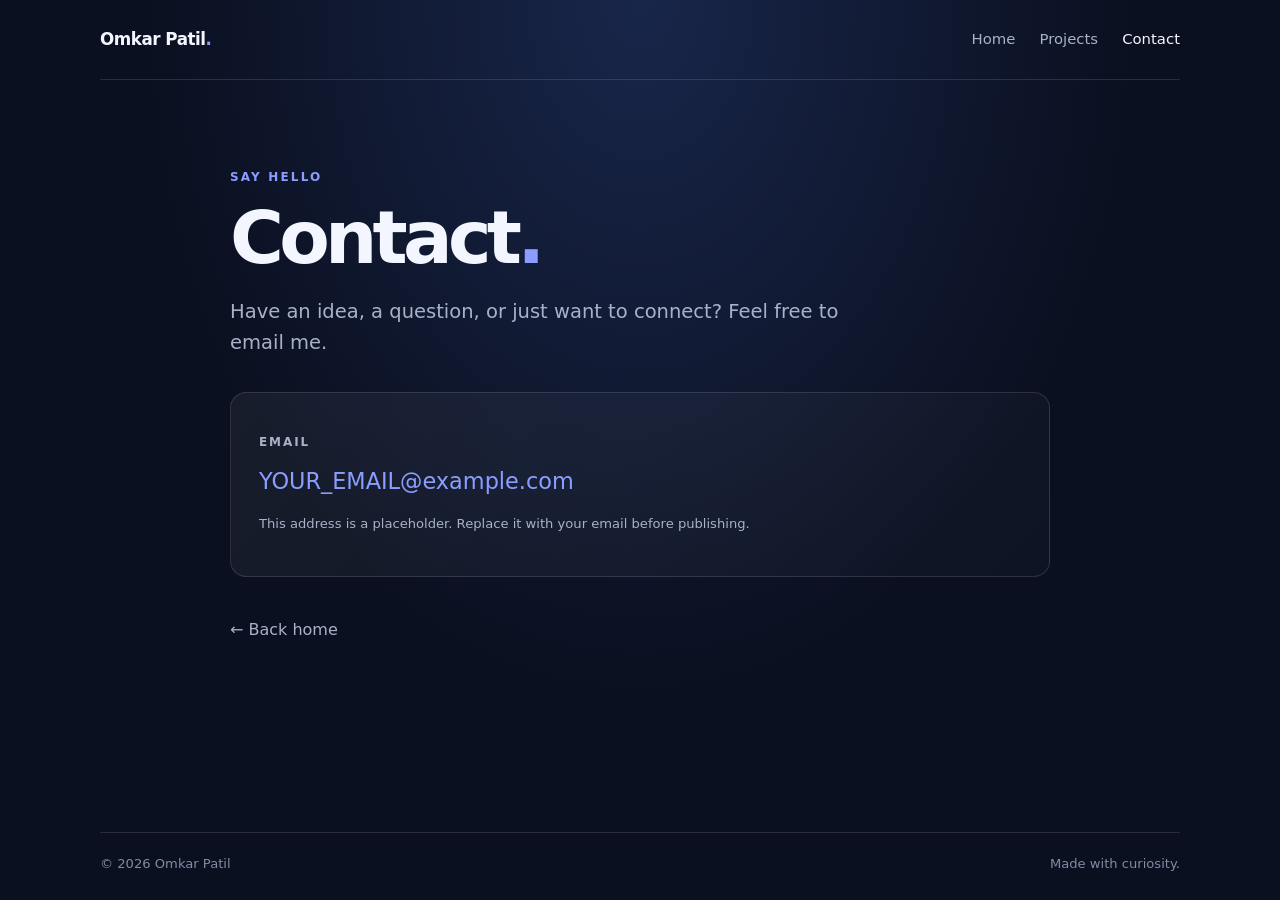
==== contact.html @ 69654e65 "First commit to website added contact, projects, index and style" ====
<!doctype html>
<html lang="en">
<head>
  <meta charset="utf-8">
  <meta name="viewport" content="width=device-width, initial-scale=1">
  <meta name="description" content="Contact Omkar Patil.">
  <title>Contact | Omkar Patil</title>
  <link rel="stylesheet" href="style.css">
</head>
<body>
  <header class="site-header">
    <a class="brand" href="index.html">Omkar Patil<span>.</span></a>
    <nav aria-label="Main navigation">
      <a href="index.html">Home</a>
      <a href="projects.html">Projects</a>
      <a class="active" href="contact.html">Contact</a>
    </nav>
  </header>

  <main class="page">
    <p class="eyebrow">SAY HELLO</p>
    <h1>Contact<span>.</span></h1>
    <p class="intro">Have an idea, a question, or just want to connect? Feel free to email me.</p>
    <section class="contact-card">
      <p class="label">EMAIL</p>
      <!-- Replace the placeholder below with your email address in both the href and visible text. -->
      <a class="email-link" href="mailto:YOUR_EMAIL@example.com">YOUR_EMAIL@example.com</a>
      <p class="small">This address is a placeholder. Replace it with your email before publishing.</p>
    </section>
    <a class="text-link" href="index.html">← Back home</a>
  </main>

  <footer><span>© 2026 Omkar Patil</span><span>Made with curiosity.</span></footer>
</body>
</html>
---- style.css ----
:root {
  color-scheme: dark;
  --bg: #0b1020;
  --panel: #111a2d;
  --text: #f3f6ff;
  --muted: #a7b2c8;
  --accent: #8b9dff;
  --line: rgba(255,255,255,.12);
}
* { box-sizing: border-box; }
html { min-height: 100%; }
body {
  margin: 0;
  min-height: 100vh;
  display: flex;
  flex-direction: column;
  background: radial-gradient(ellipse at 50% 0%, #18264a 0%, var(--bg) 54%);
  color: var(--text);
  font-family: Inter, ui-sans-serif, system-ui, -apple-system, BlinkMacSystemFont, "Segoe UI", sans-serif;
  line-height: 1.6;
}
a { color: inherit; text-decoration: none; }
.site-header {
  width: min(1080px, calc(100% - 40px));
  margin: 0 auto;
  padding: 26px 0;
  display: flex;
  justify-content: space-between;
  align-items: center;
  gap: 24px;
  border-bottom: 1px solid var(--line);
}
.brand { font-size: 1.05rem; font-weight: 750; letter-spacing: -.03em; }
.brand span, h1 span { color: var(--accent); }
nav { display: flex; gap: 24px; }
nav a { color: var(--muted); font-size: .93rem; transition: color .2s; }
nav a:hover, nav a.active { color: var(--text); }
.hero {
  width: min(820px, calc(100% - 40px));
  margin: auto;
  padding: 100px 0 110px;
}
.eyebrow { color: var(--accent); font-size: .75rem; font-weight: 750; letter-spacing: .18em; }
h1 { margin: 12px 0 18px; font-size: clamp(2.8rem, 8vw, 5.4rem); line-height: 1.05; letter-spacing: -.065em; }
.intro { max-width: 650px; color: var(--muted); font-size: clamp(1.05rem, 2.3vw, 1.22rem); }
.actions { display: flex; flex-wrap: wrap; gap: 12px; margin-top: 30px; }
.button { display: inline-flex; align-items: center; gap: 12px; padding: 12px 18px; border-radius: 10px; font-weight: 650; font-size: .93rem; }
.primary { color: #0b1020; background: var(--accent); }
.primary:hover { filter: brightness(1.08); }
.secondary { border: 1px solid var(--line); background: rgba(255,255,255,.03); }
.secondary:hover { background: rgba(255,255,255,.08); }
.note { margin-top: 54px; color: #7f8ba4; font-size: .88rem; }
.page { width: min(820px, calc(100% - 40px)); margin: 0 auto; padding: 76px 0 100px; flex: 1; }
.page h1 { font-size: clamp(2.7rem, 7vw, 4.6rem); }
.project-card, .contact-card {
  margin: 34px 0 28px;
  padding: 28px;
  border: 1px solid var(--line);
  border-radius: 16px;
  background: linear-gradient(135deg, rgba(255,255,255,.055), rgba(255,255,255,.02));
}
.status { display: flex; align-items: center; gap: 9px; color: #b9c4da; font-size: .82rem; }
.status-dot { width: 8px; height: 8px; border-radius: 50%; background: #f3c969; box-shadow: 0 0 12px rgba(243,201,105,.35); }
h2 { margin: 16px 0 8px; font-size: 1.4rem; letter-spacing: -.025em; }
.project-card p, .small { color: var(--muted); }
.label { color: var(--muted); font-size: .75rem; letter-spacing: .16em; font-weight: 750; }
.email-link { color: var(--accent); font-size: clamp(1.05rem, 3vw, 1.4rem); overflow-wrap: anywhere; }
.small { font-size: .82rem; }
.text-link { display: inline-block; margin-top: 12px; color: var(--muted); }
.text-link:hover { color: var(--text); }
footer {
  width: min(1080px, calc(100% - 40px));
  margin: 0 auto;
  padding: 20px 0 26px;
  border-top: 1px solid var(--line);
  display: flex;
  justify-content: space-between;
  gap: 12px;
  color: #7f8ba4;
  font-size: .82rem;
}
@media (max-width: 520px) {
  .site-header { align-items: flex-start; flex-direction: column; gap: 12px; }
  nav { gap: 18px; }
  .hero { padding: 72px 0 80px; }
  .page { padding-top: 54px; }
  .project-card, .contact-card { padding: 22px; }
  footer { flex-direction: column; gap: 4px; }
}
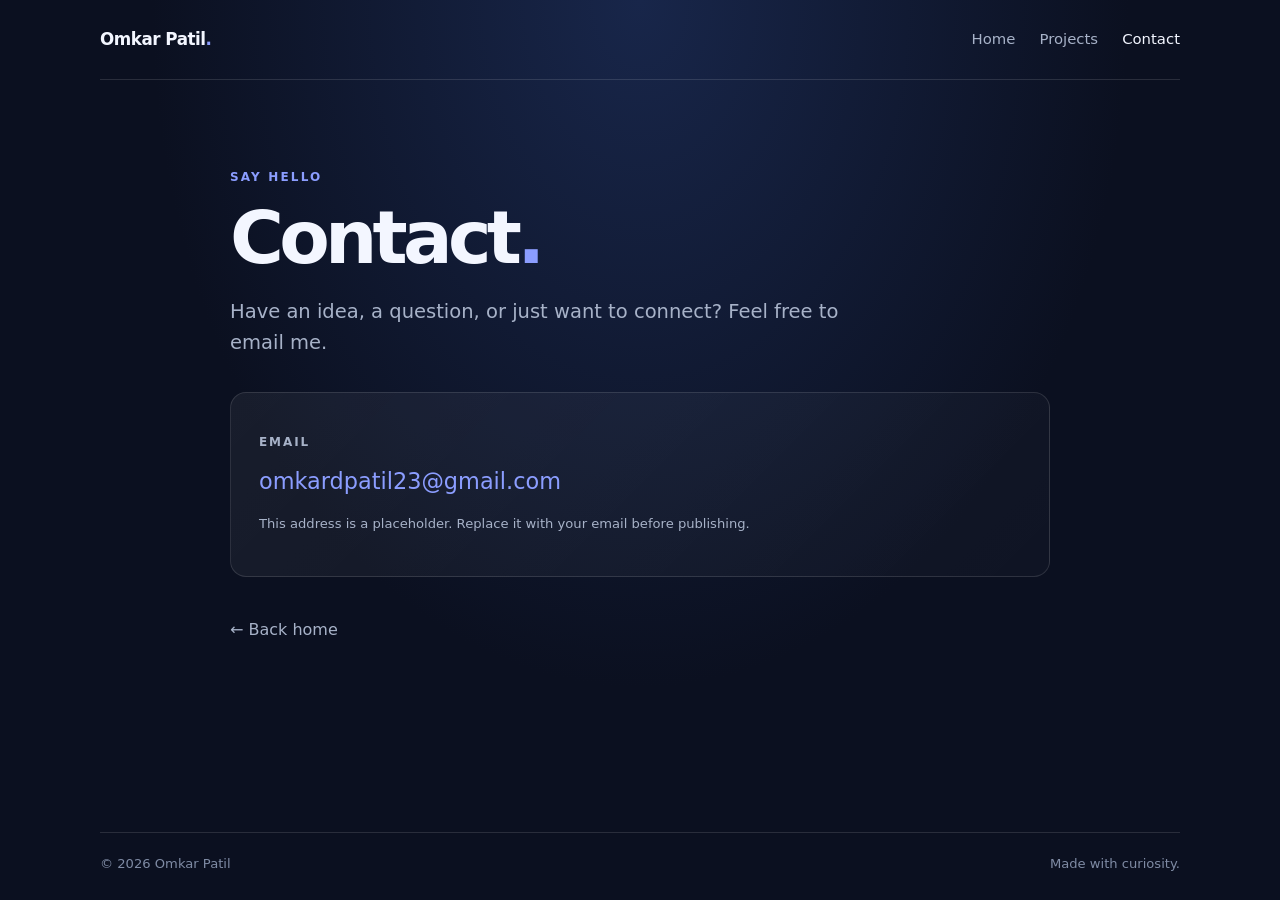
==== commit 779a656f: "Update email address in contact.html" ====
--- a/contact.html
+++ b/contact.html
@@ -24,7 +24,7 @@
     <section class="contact-card">
       <p class="label">EMAIL</p>
       <!-- Replace the placeholder below with your email address in both the href and visible text. -->
-      <a class="email-link" href="mailto:YOUR_EMAIL@example.com">YOUR_EMAIL@example.com</a>
+      <a class="email-link" href="mailto:omkardpatil23@gmail.com">omkardpatil23@gmail.com</a>
       <p class="small">This address is a placeholder. Replace it with your email before publishing.</p>
     </section>
     <a class="text-link" href="index.html">← Back home</a>
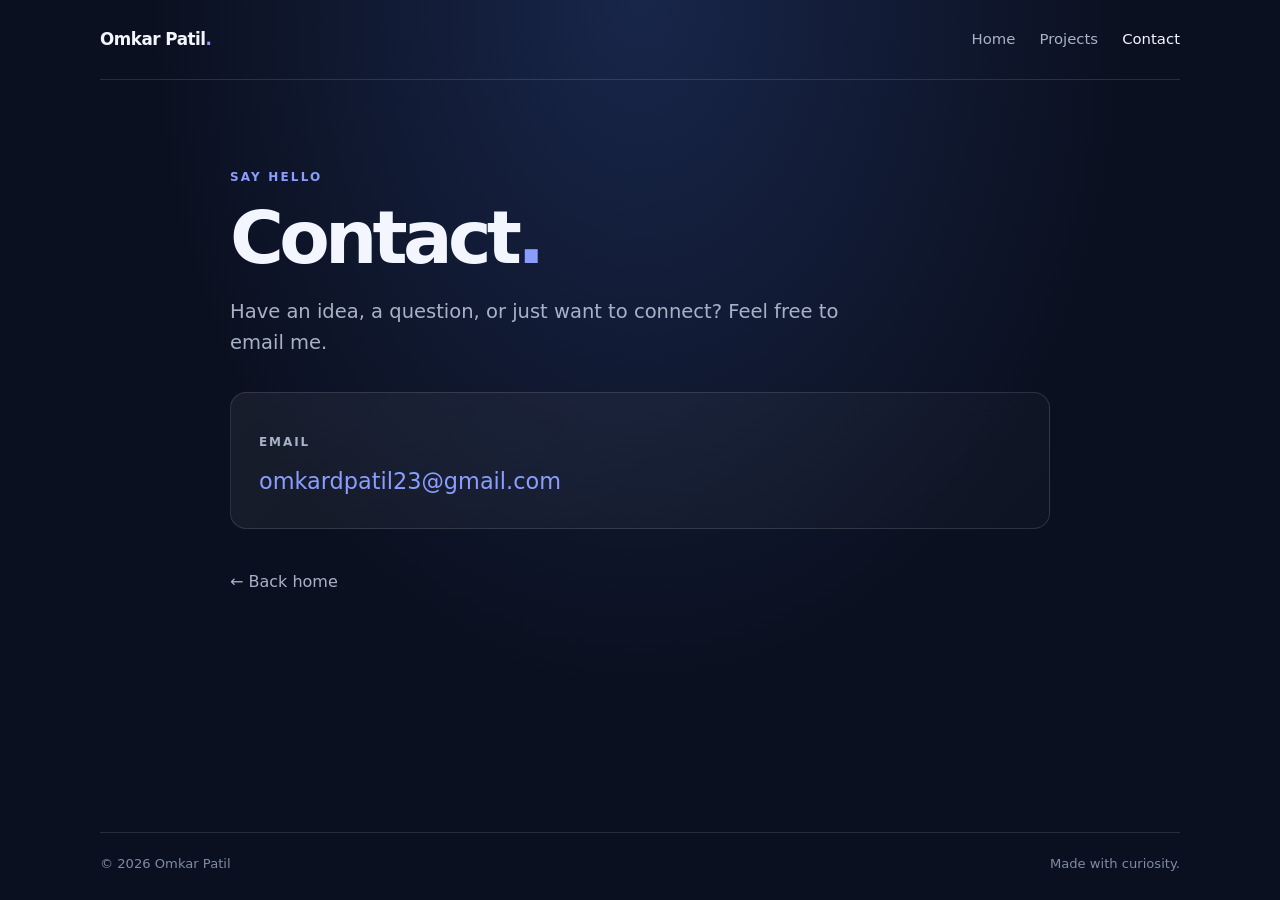
==== commit 8729b4b7: "Remove placeholder email address warning Removed placeholder email address warning from contact sect" ====
--- a/contact.html
+++ b/contact.html
@@ -25,7 +25,6 @@
       <p class="label">EMAIL</p>
       <!-- Replace the placeholder below with your email address in both the href and visible text. -->
       <a class="email-link" href="mailto:omkardpatil23@gmail.com">omkardpatil23@gmail.com</a>
-      <p class="small">This address is a placeholder. Replace it with your email before publishing.</p>
     </section>
     <a class="text-link" href="index.html">← Back home</a>
   </main>
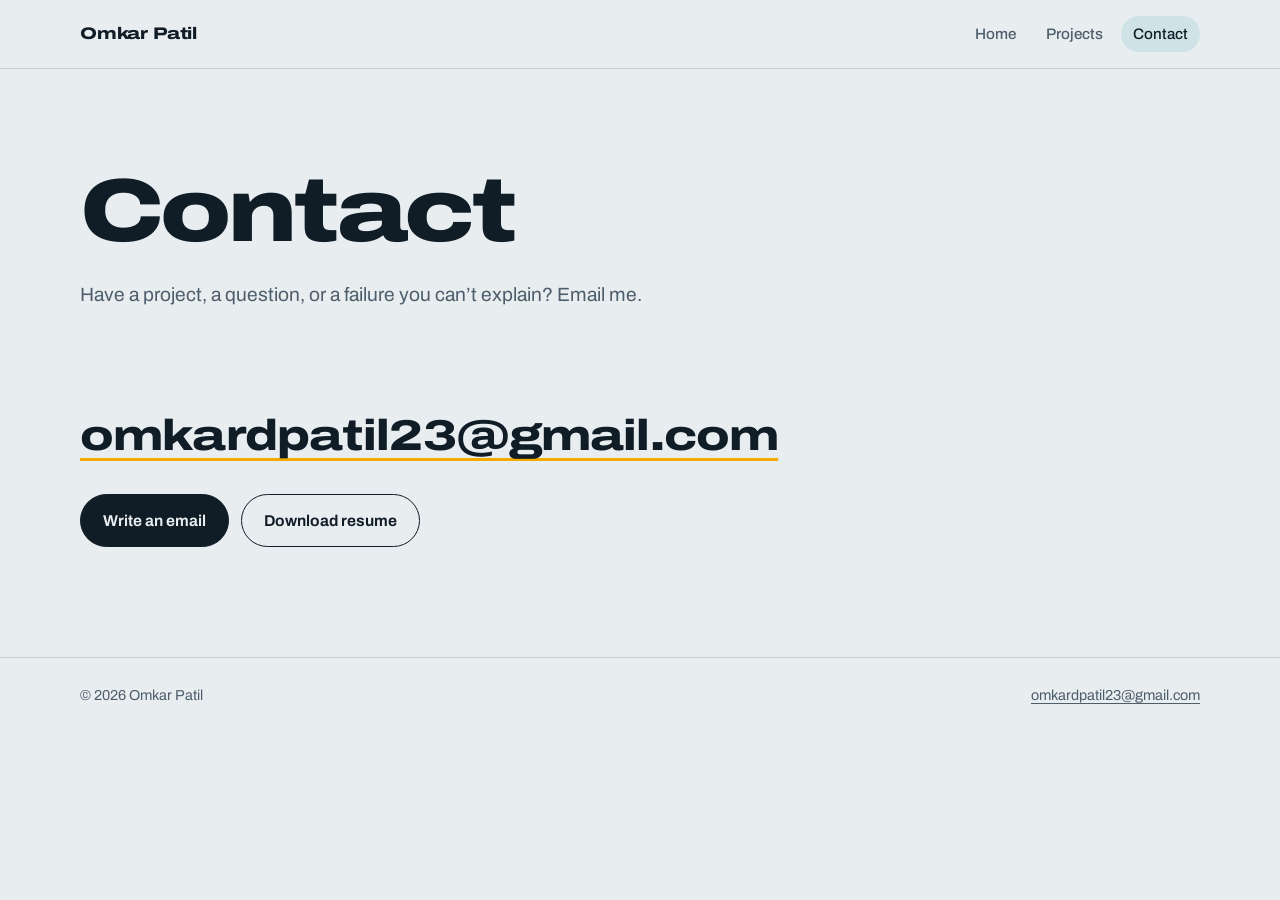
==== commit b4173c1e: "Add files via upload v2" ====
--- a/contact.html
+++ b/contact.html
@@ -5,30 +5,43 @@
   <meta name="viewport" content="width=device-width, initial-scale=1">
   <meta name="description" content="Contact Omkar Patil.">
   <title>Contact | Omkar Patil</title>
+  <link rel="preconnect" href="https://fonts.googleapis.com">
+  <link rel="preconnect" href="https://fonts.gstatic.com" crossorigin>
+  <link rel="stylesheet" href="https://fonts.googleapis.com/css2?family=Archivo:wdth,wght@62..125,100..900&display=swap">
   <link rel="stylesheet" href="style.css">
 </head>
 <body>
   <header class="site-header">
-    <a class="brand" href="index.html">Omkar Patil<span>.</span></a>
-    <nav aria-label="Main navigation">
-      <a href="index.html">Home</a>
-      <a href="projects.html">Projects</a>
-      <a class="active" href="contact.html">Contact</a>
-    </nav>
+    <div class="wrap">
+      <a class="brand" href="index.html">Omkar Patil</a>
+      <nav aria-label="Main navigation">
+        <a href="index.html">Home</a>
+        <a href="projects.html">Projects</a>
+        <a href="contact.html" aria-current="page">Contact</a>
+      </nav>
+    </div>
   </header>
 
-  <main class="page">
-    <p class="eyebrow">SAY HELLO</p>
-    <h1>Contact<span>.</span></h1>
-    <p class="intro">Have an idea, a question, or just want to connect? Feel free to email me.</p>
-    <section class="contact-card">
-      <p class="label">EMAIL</p>
-      <!-- Replace the placeholder below with your email address in both the href and visible text. -->
-      <a class="email-link" href="mailto:omkardpatil23@gmail.com">omkardpatil23@gmail.com</a>
-    </section>
-    <a class="text-link" href="index.html">← Back home</a>
+  <main>
+    <div class="wrap page-head">
+      <h1>Contact</h1>
+      <p>Have a project, a question, or a failure you can’t explain? Email me.</p>
+    </div>
+    <div class="wrap contact-block" style="padding-bottom:110px">
+      <a class="mail" href="mailto:omkardpatil23@gmail.com">omkardpatil23@gmail.com</a>
+      <div class="actions">
+        <a class="button solid" href="mailto:omkardpatil23@gmail.com">Write an email</a>
+        <a class="button ghost" href="assets/Omkar_Patil_Resume.pdf">Download resume</a>
+      </div>
+    </div>
   </main>
 
-  <footer><span>© 2026 Omkar Patil</span><span>Made with curiosity.</span></footer>
+  <footer>
+    <div class="wrap">
+      <span>© <span id="year">2026</span> Omkar Patil</span>
+      <a href="mailto:omkardpatil23@gmail.com">omkardpatil23@gmail.com</a>
+    </div>
+  </footer>
+  <script>document.getElementById("year").textContent = new Date().getFullYear();</script>
 </body>
 </html>
--- a/style.css
+++ b/style.css
@@ -1,89 +1,176 @@
 :root {
-  color-scheme: dark;
-  --bg: #0b1020;
-  --panel: #111a2d;
-  --text: #f3f6ff;
-  --muted: #a7b2c8;
-  --accent: #8b9dff;
-  --line: rgba(255,255,255,.12);
+  --paper: #e8edf0;
+  --panel: #f6f8f9;
+  --ink: #101c26;
+  --steel: #4d5d6a;
+  --line: #c3cdd4;
+  --teal: #0d5c6b;
+  --teal-soft: #cfe3e7;
+  --amber: #f2a900;
+  --on-ink: #e8edf0;
+  --on-ink-muted: #9fb0bc;
+  --wrap: 1120px;
 }
 * { box-sizing: border-box; }
-html { min-height: 100%; }
+html { scroll-behavior: smooth; scroll-padding-top: 80px; }
 body {
   margin: 0;
-  min-height: 100vh;
-  display: flex;
-  flex-direction: column;
-  background: radial-gradient(ellipse at 50% 0%, #18264a 0%, var(--bg) 54%);
-  color: var(--text);
-  font-family: Inter, ui-sans-serif, system-ui, -apple-system, BlinkMacSystemFont, "Segoe UI", sans-serif;
+  background: var(--paper);
+  color: var(--ink);
+  font-family: "Archivo", ui-sans-serif, system-ui, -apple-system, "Segoe UI", Roboto, sans-serif;
+  font-size: 1.0625rem;
   line-height: 1.6;
+  -webkit-font-smoothing: antialiased;
 }
-a { color: inherit; text-decoration: none; }
+a { color: inherit; }
+img { max-width: 100%; display: block; }
+:focus-visible { outline: 3px solid var(--teal); outline-offset: 3px; border-radius: 3px; }
+.wrap { width: min(var(--wrap), calc(100% - 48px)); margin: 0 auto; }
+
+/* header */
 .site-header {
-  width: min(1080px, calc(100% - 40px));
-  margin: 0 auto;
-  padding: 26px 0;
-  display: flex;
-  justify-content: space-between;
-  align-items: center;
-  gap: 24px;
+  position: sticky; top: 0; z-index: 20;
+  background: rgba(232,237,240,.92);
+  backdrop-filter: blur(8px);
   border-bottom: 1px solid var(--line);
 }
-.brand { font-size: 1.05rem; font-weight: 750; letter-spacing: -.03em; }
-.brand span, h1 span { color: var(--accent); }
-nav { display: flex; gap: 24px; }
-nav a { color: var(--muted); font-size: .93rem; transition: color .2s; }
-nav a:hover, nav a.active { color: var(--text); }
-.hero {
-  width: min(820px, calc(100% - 40px));
-  margin: auto;
-  padding: 100px 0 110px;
+.site-header .wrap { display: flex; justify-content: space-between; align-items: center; gap: 24px; padding: 16px 0; }
+.brand { font-stretch: 125%; font-weight: 800; font-size: 1.05rem; letter-spacing: -.01em; text-decoration: none; }
+nav { display: flex; gap: 6px; }
+nav a { padding: 6px 12px; border-radius: 999px; text-decoration: none; color: var(--steel); font-size: .95rem; font-weight: 500; }
+nav a:hover { color: var(--ink); background: rgba(16,28,38,.06); }
+nav a[aria-current="page"] { color: var(--ink); background: var(--teal-soft); }
+
+/* type */
+h1, h2, h3 { font-stretch: 125%; line-height: 1.04; margin: 0; letter-spacing: -.02em; }
+h1 { font-weight: 850; font-size: clamp(2.9rem, 9.5vw, 7.6rem); letter-spacing: -.04em; }
+h2 { font-weight: 800; font-size: clamp(1.5rem, 3vw, 2.1rem); }
+h3 { font-weight: 750; font-size: 1.25rem; line-height: 1.2; letter-spacing: -.01em; }
+p { margin: 0 0 1em; max-width: 62ch; }
+.muted { color: var(--steel); }
+
+/* buttons */
+.actions { display: flex; flex-wrap: wrap; gap: 12px; margin-top: 32px; }
+.button {
+  display: inline-flex; align-items: center; padding: 13px 22px; border-radius: 999px;
+  font-weight: 650; font-size: .98rem; text-decoration: none;
+  border: 1.5px solid var(--ink);
+  transition: background .2s, color .2s;
 }
-.eyebrow { color: var(--accent); font-size: .75rem; font-weight: 750; letter-spacing: .18em; }
-h1 { margin: 12px 0 18px; font-size: clamp(2.8rem, 8vw, 5.4rem); line-height: 1.05; letter-spacing: -.065em; }
-.intro { max-width: 650px; color: var(--muted); font-size: clamp(1.05rem, 2.3vw, 1.22rem); }
-.actions { display: flex; flex-wrap: wrap; gap: 12px; margin-top: 30px; }
-.button { display: inline-flex; align-items: center; gap: 12px; padding: 12px 18px; border-radius: 10px; font-weight: 650; font-size: .93rem; }
-.primary { color: #0b1020; background: var(--accent); }
-.primary:hover { filter: brightness(1.08); }
-.secondary { border: 1px solid var(--line); background: rgba(255,255,255,.03); }
-.secondary:hover { background: rgba(255,255,255,.08); }
-.note { margin-top: 54px; color: #7f8ba4; font-size: .88rem; }
-.page { width: min(820px, calc(100% - 40px)); margin: 0 auto; padding: 76px 0 100px; flex: 1; }
-.page h1 { font-size: clamp(2.7rem, 7vw, 4.6rem); }
-.project-card, .contact-card {
-  margin: 34px 0 28px;
-  padding: 28px;
-  border: 1px solid var(--line);
-  border-radius: 16px;
-  background: linear-gradient(135deg, rgba(255,255,255,.055), rgba(255,255,255,.02));
+.button.solid { background: var(--ink); color: var(--paper); }
+.button.solid:hover { background: var(--teal); border-color: var(--teal); }
+.button.ghost:hover { background: var(--ink); color: var(--paper); }
+
+/* hero */
+.hero { padding: clamp(56px, 11vw, 120px) 0 0; }
+.hero .role { font-size: clamp(1.15rem, 2.4vw, 1.55rem); font-weight: 500; max-width: 30ch; margin: 26px 0 0; line-height: 1.35; }
+.curve { margin-top: clamp(40px, 7vw, 80px); border-top: 1px solid var(--line); padding-top: 18px; }
+.curve svg { width: 100%; height: auto; overflow: visible; display: block; }
+.curve .grid line { stroke: var(--line); stroke-width: 1; }
+.curve .axis { stroke: var(--ink); stroke-width: 1.5; }
+.curve .trace { fill: none; stroke: var(--teal); stroke-width: 3; stroke-linecap: round; stroke-dasharray: 1; stroke-dashoffset: 1; animation: draw 2.6s cubic-bezier(.5,.1,.3,1) .3s forwards; }
+.curve .mark { fill: var(--amber); stroke: var(--ink); stroke-width: 2; opacity: 0; animation: pop .4s ease 2.7s forwards; }
+.curve .mark-label { font: 600 15px "Archivo", sans-serif; fill: var(--ink); opacity: 0; animation: pop .4s ease 2.8s forwards; }
+.curve figcaption { margin: 10px 0 0; font-size: .9rem; color: var(--steel); }
+@keyframes draw { to { stroke-dashoffset: 0; } }
+@keyframes pop { to { opacity: 1; } }
+
+/* sections */
+.band { padding: clamp(56px, 9vw, 104px) 0; border-top: 1px solid var(--line); }
+.band.first { border-top: 0; }
+.split { display: grid; grid-template-columns: minmax(180px, 280px) 1fr; gap: clamp(24px, 5vw, 72px); }
+.split > header h2 { position: sticky; top: 96px; }
+
+/* about with photo */
+.about { display: grid; grid-template-columns: minmax(240px, 360px) 1fr; gap: clamp(28px, 6vw, 88px); align-items: start; }
+.photo { position: sticky; top: 96px; margin: 0; }
+.photo .frame {
+  aspect-ratio: 4 / 5; border-radius: 4px; overflow: hidden;
+  background: var(--teal-soft);
+  border: 1.5px solid var(--ink);
+  box-shadow: 10px 10px 0 var(--teal);
+  position: relative;
 }
-.status { display: flex; align-items: center; gap: 9px; color: #b9c4da; font-size: .82rem; }
-.status-dot { width: 8px; height: 8px; border-radius: 50%; background: #f3c969; box-shadow: 0 0 12px rgba(243,201,105,.35); }
-h2 { margin: 16px 0 8px; font-size: 1.4rem; letter-spacing: -.025em; }
-.project-card p, .small { color: var(--muted); }
-.label { color: var(--muted); font-size: .75rem; letter-spacing: .16em; font-weight: 750; }
-.email-link { color: var(--accent); font-size: clamp(1.05rem, 3vw, 1.4rem); overflow-wrap: anywhere; }
-.small { font-size: .82rem; }
-.text-link { display: inline-block; margin-top: 12px; color: var(--muted); }
-.text-link:hover { color: var(--text); }
-footer {
-  width: min(1080px, calc(100% - 40px));
-  margin: 0 auto;
-  padding: 20px 0 26px;
-  border-top: 1px solid var(--line);
-  display: flex;
-  justify-content: space-between;
-  gap: 12px;
-  color: #7f8ba4;
-  font-size: .82rem;
+.photo img { width: 100%; height: 100%; object-fit: cover; }
+.photo .missing {
+  position: absolute; inset: 0; display: none; align-items: center; justify-content: center; text-align: center;
+  padding: 24px; color: var(--teal); font-weight: 600; font-size: .95rem;
+}
+.photo.no-photo .missing { display: flex; }
+.photo.no-photo img { display: none; }
+.photo figcaption { margin-top: 26px; font-size: .88rem; color: var(--steel); }
+.about h2 { margin-bottom: 22px; font-size: clamp(1.7rem, 3.6vw, 2.6rem); max-width: 18ch; }
+.facts { margin: 34px 0 0; border-top: 1px solid var(--ink); }
+.facts div { display: grid; grid-template-columns: 130px 1fr; gap: 16px; padding: 14px 0; border-bottom: 1px solid var(--line); }
+.facts dt { font-weight: 650; }
+.facts dd { margin: 0; color: var(--steel); }
+
+/* work */
+.job h3 { margin-bottom: 4px; }
+.job .meta { color: var(--steel); margin-bottom: 22px; }
+.ticks { list-style: none; margin: 0; padding: 0; }
+.ticks li { position: relative; padding: 12px 0 12px 26px; border-bottom: 1px solid var(--line); max-width: 68ch; }
+.ticks li::before { content: ""; position: absolute; left: 2px; top: 1.2em; width: 9px; height: 9px; background: var(--teal); border-radius: 50%; }
+.ticks li:first-child { border-top: 1px solid var(--line); }
+
+/* achievements */
+.dark { background: var(--ink); color: var(--on-ink); border-top: 0; }
+.dark .muted, .dark .ledger .src { color: var(--on-ink-muted); }
+.ledger { list-style: none; margin: 0; padding: 0; }
+.ledger li { display: grid; grid-template-columns: minmax(150px, 230px) 1fr; gap: 12px 32px; padding: 20px 0; border-top: 1px solid rgba(232,237,240,.18); }
+.ledger li:last-child { border-bottom: 1px solid rgba(232,237,240,.18); }
+.ledger .src { font-size: .95rem; padding-top: 3px; }
+.ledger strong { display: block; font-size: 1.15rem; font-weight: 650; line-height: 1.35; margin-bottom: 4px; }
+.ledger p { margin: 0; color: var(--on-ink-muted); }
+.ledger-group { margin: 0 0 14px; font-stretch: 125%; font-weight: 750; font-size: 1.05rem; color: var(--amber); }
+.ledger-group:not(:first-child) { margin-top: 56px; }
+
+/* project rows */
+.projects { display: flex; flex-direction: column; }
+.project { display: grid; grid-template-columns: minmax(150px, 230px) 1fr; gap: 12px 32px; padding: 34px 0; border-top: 1px solid var(--ink); }
+.project .where { color: var(--steel); font-size: .95rem; padding-top: 4px; }
+.project h3 { margin-bottom: 12px; font-size: clamp(1.3rem, 2.4vw, 1.7rem); }
+.project p { max-width: 64ch; }
+.project .ticks li:first-child { border-top: 0; }
+.project .ticks li { padding: 8px 0 8px 26px; border-bottom: 0; }
+.project .ticks li::before { top: 1.1em; }
+.tags { display: flex; flex-wrap: wrap; gap: 8px; list-style: none; padding: 0; margin: 14px 0 0; }
+.tags li { padding: 4px 12px; border: 1px solid var(--line); background: var(--panel); border-radius: 999px; font-size: .85rem; color: var(--steel); }
+.group-title { margin: 72px 0 0; }
+.group-title:first-of-type { margin-top: 0; }
+.group-title + .projects { margin-top: 22px; }
+.group-title { padding-bottom: 0; }
+.highlight { border-top-width: 4px; }
+.page-head { padding: clamp(48px, 8vw, 96px) 0 clamp(32px, 5vw, 56px); }
+.page-head h1 { font-size: clamp(2.6rem, 8vw, 5.6rem); }
+.page-head p { margin-top: 22px; font-size: 1.2rem; color: var(--steel); }
+.more { margin-top: 30px; }
+
+/* contact */
+.mail { display: inline-block; font-stretch: 125%; font-weight: 800; letter-spacing: -.02em; font-size: clamp(1.25rem, 4.4vw, 2.7rem); text-decoration-thickness: 3px; text-underline-offset: 8px; text-decoration-color: var(--amber); overflow-wrap: anywhere; line-height: 1.2; }
+.mail:hover { text-decoration-color: var(--teal); }
+.contact-block { padding: 24px 0 0; }
+
+/* footer */
+footer { border-top: 1px solid var(--line); padding: 26px 0 40px; color: var(--steel); font-size: .9rem; }
+footer .wrap { display: flex; justify-content: space-between; flex-wrap: wrap; gap: 8px 24px; }
+footer a { text-underline-offset: 3px; }
+
+@media (max-width: 820px) {
+  .split, .about { grid-template-columns: 1fr; }
+  .split > header h2, .photo { position: static; }
+  .photo { max-width: 340px; }
+  .photo .frame { box-shadow: 8px 8px 0 var(--teal); }
+  .project, .ledger li { grid-template-columns: 1fr; }
+  .facts div { grid-template-columns: 1fr; gap: 2px; }
 }
 @media (max-width: 520px) {
-  .site-header { align-items: flex-start; flex-direction: column; gap: 12px; }
-  nav { gap: 18px; }
-  .hero { padding: 72px 0 80px; }
-  .page { padding-top: 54px; }
-  .project-card, .contact-card { padding: 22px; }
-  footer { flex-direction: column; gap: 4px; }
+  .wrap { width: calc(100% - 36px); }
+  .site-header .wrap { flex-direction: column; align-items: flex-start; gap: 8px; padding: 12px 0; }
+  nav { margin-left: -12px; }
 }
+@media (prefers-reduced-motion: reduce) {
+  html { scroll-behavior: auto; }
+  .curve .trace { animation: none; stroke-dashoffset: 0; }
+  .curve .mark, .curve .mark-label { animation: none; opacity: 1; }
+}
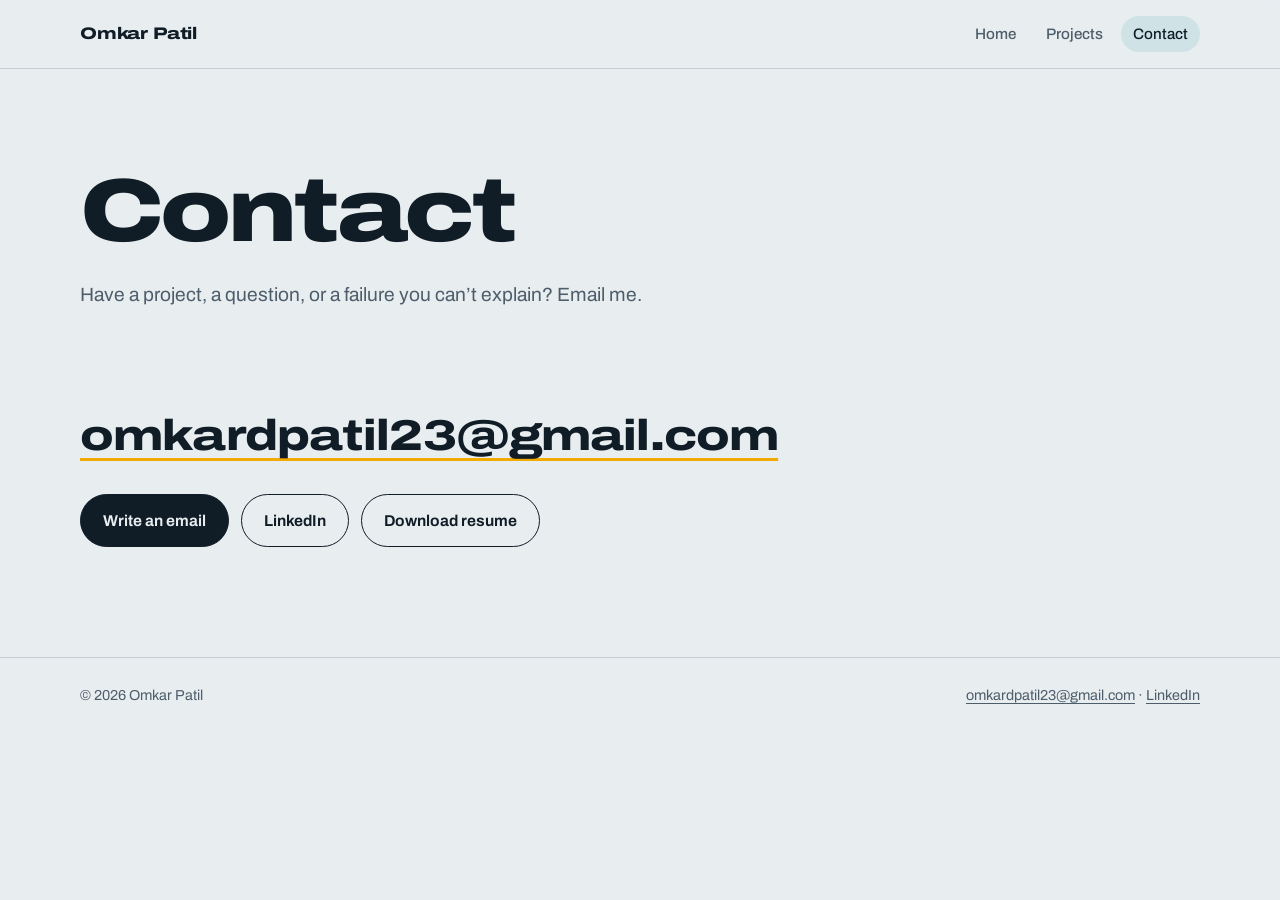
==== commit 8020fbc7: "v3 added pics, tag changes" ====
--- a/contact.html
+++ b/contact.html
@@ -31,6 +31,7 @@
       <a class="mail" href="mailto:omkardpatil23@gmail.com">omkardpatil23@gmail.com</a>
       <div class="actions">
         <a class="button solid" href="mailto:omkardpatil23@gmail.com">Write an email</a>
+        <a class="button ghost" href="https://www.linkedin.com/in/omkarpatil23/" target="_blank" rel="noopener">LinkedIn</a>
         <a class="button ghost" href="assets/Omkar_Patil_Resume.pdf">Download resume</a>
       </div>
     </div>
@@ -39,9 +40,10 @@
   <footer>
     <div class="wrap">
       <span>© <span id="year">2026</span> Omkar Patil</span>
-      <a href="mailto:omkardpatil23@gmail.com">omkardpatil23@gmail.com</a>
+      <span><a href="mailto:omkardpatil23@gmail.com">omkardpatil23@gmail.com</a> · <a href="https://www.linkedin.com/in/omkarpatil23/" target="_blank" rel="noopener">LinkedIn</a></span>
     </div>
   </footer>
   <script>document.getElementById("year").textContent = new Date().getFullYear();</script>
+  <script src="site.js" defer></script>
 </body>
 </html>
--- a/style.css
+++ b/style.css
@@ -63,17 +63,18 @@
 
 /* hero */
 .hero { padding: clamp(56px, 11vw, 120px) 0 0; }
-.hero .role { font-size: clamp(1.15rem, 2.4vw, 1.55rem); font-weight: 500; max-width: 30ch; margin: 26px 0 0; line-height: 1.35; }
-.curve { margin-top: clamp(40px, 7vw, 80px); border-top: 1px solid var(--line); padding-top: 18px; }
-.curve svg { width: 100%; height: auto; overflow: visible; display: block; }
-.curve .grid line { stroke: var(--line); stroke-width: 1; }
-.curve .axis { stroke: var(--ink); stroke-width: 1.5; }
-.curve .trace { fill: none; stroke: var(--teal); stroke-width: 3; stroke-linecap: round; stroke-dasharray: 1; stroke-dashoffset: 1; animation: draw 2.6s cubic-bezier(.5,.1,.3,1) .3s forwards; }
-.curve .mark { fill: var(--amber); stroke: var(--ink); stroke-width: 2; opacity: 0; animation: pop .4s ease 2.7s forwards; }
-.curve .mark-label { font: 600 15px "Archivo", sans-serif; fill: var(--ink); opacity: 0; animation: pop .4s ease 2.8s forwards; }
-.curve figcaption { margin: 10px 0 0; font-size: .9rem; color: var(--steel); }
+.hero .role { font-size: clamp(1.25rem, 2.8vw, 1.9rem); font-weight: 500; max-width: 34ch; margin: 26px 0 0; line-height: 1.3; }
+.bridge { margin: clamp(40px, 7vw, 80px) 0 0; border-top: 1px solid var(--line); padding-top: 22px; }
+.bridge svg { width: 100%; height: auto; display: block; overflow: visible; }
+.bridge .deck { stroke: var(--ink); stroke-width: 1.5; }
+.bridge .arch { fill: none; stroke: var(--teal); stroke-width: 3; stroke-linecap: round; stroke-dasharray: 1; stroke-dashoffset: 1; animation: draw 1.8s cubic-bezier(.5,.1,.3,1) .3s forwards; }
+.bridge .arch + .arch { animation-delay: 1.2s; }
+.bridge .node { fill: var(--paper); stroke: var(--ink); stroke-width: 2.5; }
+.bridge .node.mid { fill: var(--amber); }
+.bridge .labels { position: relative; height: 2em; margin-top: 8px; font-weight: 650; font-size: .98rem; }
+.bridge .labels span { position: absolute; transform: translateX(-50%); white-space: nowrap; }
+.bridge figcaption { margin: 8px 0 0; font-size: .9rem; color: var(--steel); }
 @keyframes draw { to { stroke-dashoffset: 0; } }
-@keyframes pop { to { opacity: 1; } }
 
 /* sections */
 .band { padding: clamp(56px, 9vw, 104px) 0; border-top: 1px solid var(--line); }
@@ -171,6 +172,16 @@
 }
 @media (prefers-reduced-motion: reduce) {
   html { scroll-behavior: auto; }
-  .curve .trace { animation: none; stroke-dashoffset: 0; }
-  .curve .mark, .curve .mark-label { animation: none; opacity: 1; }
+  .bridge .arch { animation: none; stroke-dashoffset: 0; }
 }
+
+/* logos and project images */
+.logos { display: flex; flex-wrap: wrap; align-items: center; gap: 10px 16px; margin-bottom: 12px; }
+.logos:empty { display: none; }
+.logos img { height: 30px; width: auto; max-width: 130px; object-fit: contain; }
+.shot { margin: 0 0 20px; }
+.shot:empty { display: none; }
+.shot img { width: 100%; max-height: 360px; object-fit: cover; border: 1.5px solid var(--ink); border-radius: 4px; background: var(--panel); }
+.job > .logos { margin-bottom: 18px; }
+.job > .logos img { height: 36px; }
+.dark .mail { color: var(--on-ink); }
